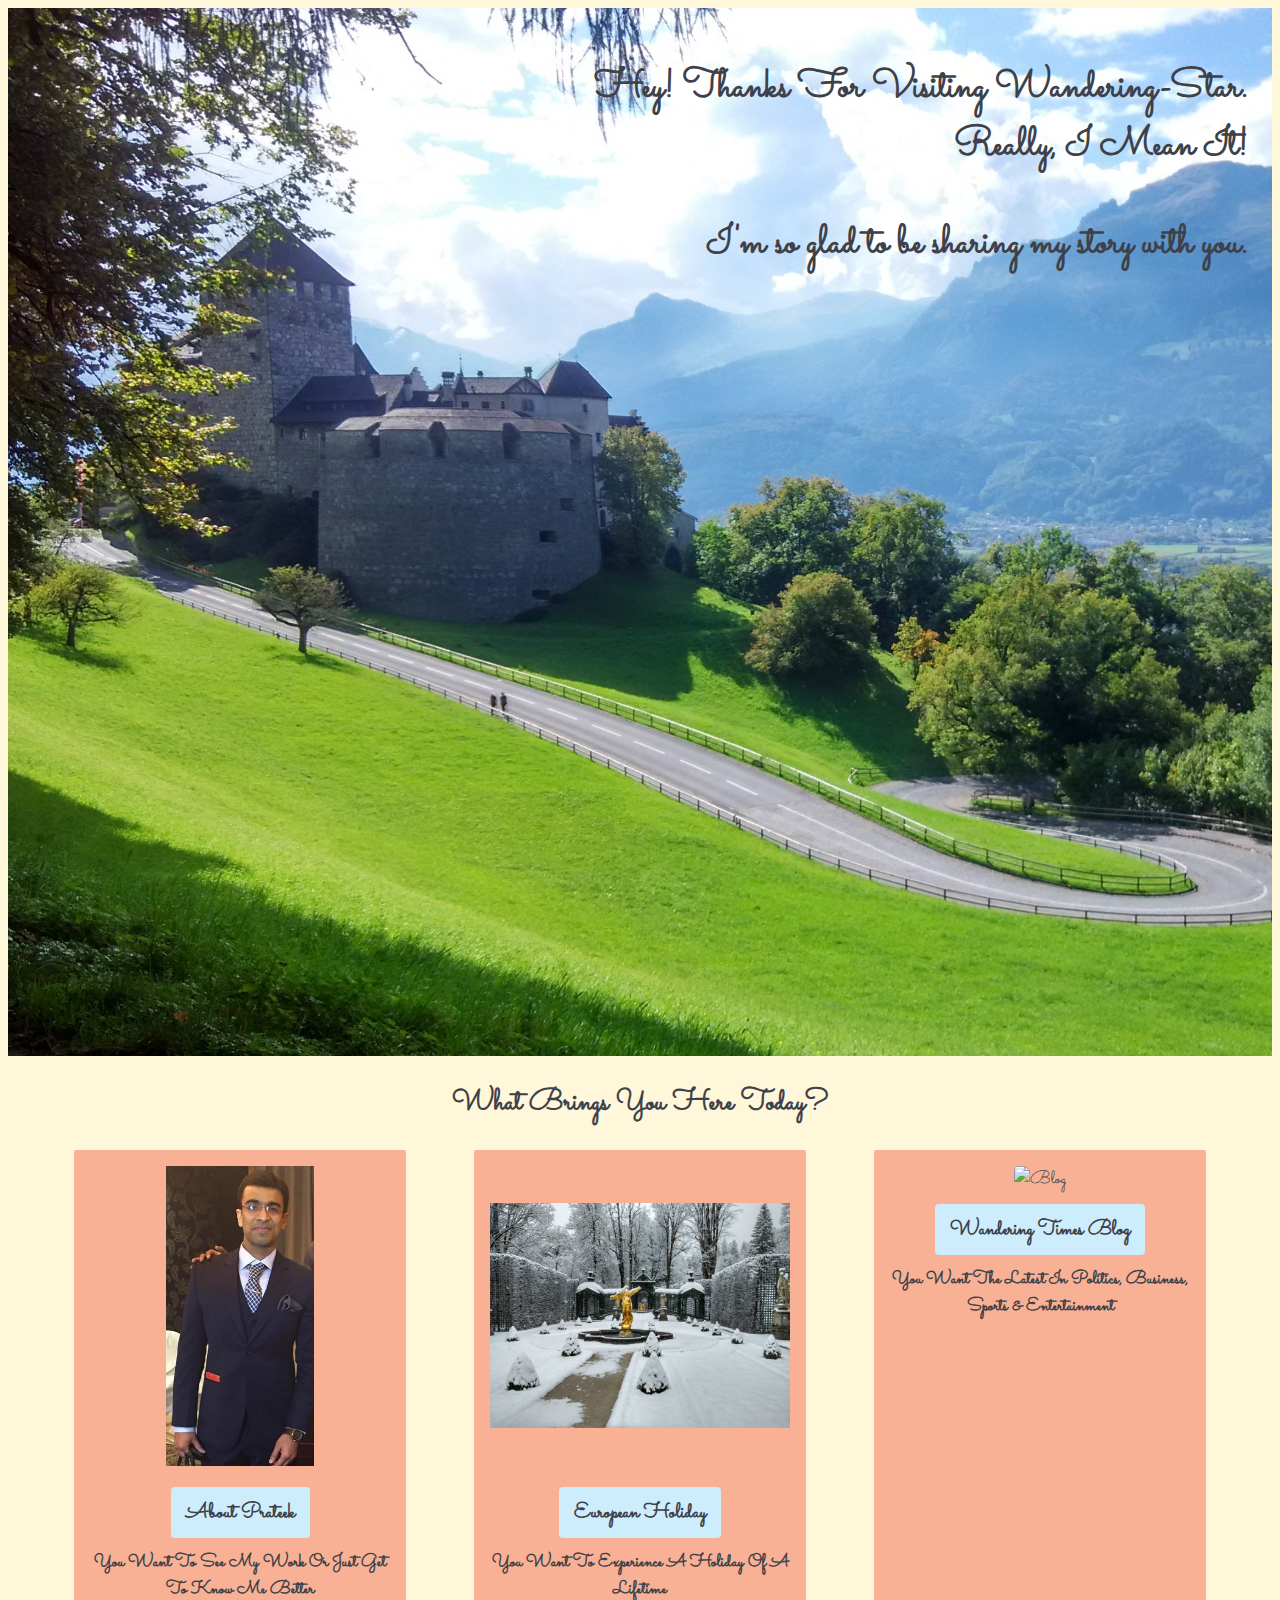
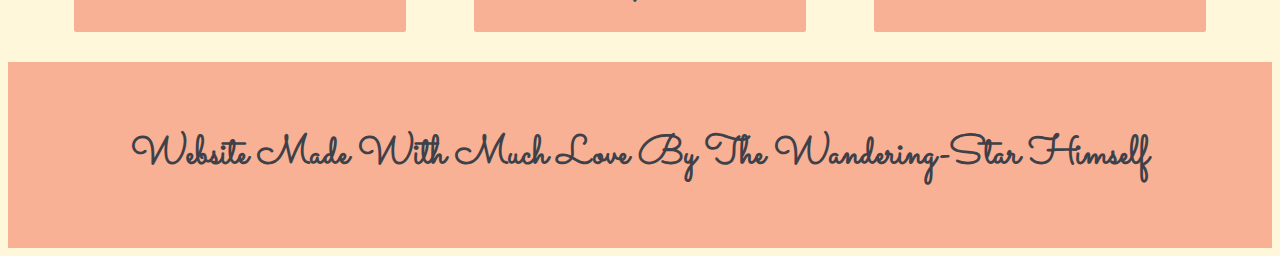
==== index.html @ ceb4e812 "Add files via upload" ====
<!DOCTYPE html>
<html lang="en">
<head>
  <meta charset="UTF-8">
  <title>Wandering-Star.com</title>
  <meta name="description" content="Find all the information you need, to experience a holiday of a life-time in Europe. Wandering-Star chronicles the travels of an Indian who was, is, and will forever be wandering. Afterall, we are just stardust. You can also read the Wandering Times Blog, for the latest in Politics, Business, Sports & Entertainment.">

  <!-- Change these Google fonts with your own choice -->
  <link href="https://fonts.googleapis.com/css2?family=Montserrat:wght@300&family=Sacramento&display=swap" rel="stylesheet">
  
  <link rel="stylesheet" href="style.css">
</head>
<body>
  <!-- Banner section -->
  <div class="banner">
  	<h1>Hey! Thanks For Visiting Wandering-Star. <br> Really, I Mean It!</h1>
    <p>I'm so glad to be sharing my story with you.</p>
  </div>
     
  <!-- Cards section -->
  <div class="container">
  	<h2>What Brings You Here Today?</h2>
  	<div class="cards">
      <div class="card-pink">
        <img src="images/About Prateek.jpg" alt="About">
        <h3> <a href="AboutPrateek.html" class="btn-blue">About Prateek</a> </h3>
        <p>You Want To See My Work Or Just Get To Know Me Better</p>
      </div>

  		<div class="card-pink">
  			<img src="images/European Holiday.jpg" alt="European Holiday">
  			<h3> <a href="EuropeanHoliday.html" class="btn-blue">European Holiday</a> </h3>
  			<p>You Want To Experience A Holiday Of A Lifetime</p>
  		</div>

  		<div class="card-pink">
  			<img src="images/Wandering Times Blog.jpg" alt="Blog">
  			<h3> <a href="WanderingTimesBlog.html" class="btn-blue">Wandering Times Blog</a></h3>
  			<p>You Want The Latest In Politics, Business, Sports & Entertainment</p>
  		</div>
  	</div>
  </div>

  <!-- Footer section -->
  <div class="footer">
  	<p>Website Made With Much Love By The Wandering-Star Himself</p>
  </div>
  
</body>
</html>
---- style.css ----
/* Write some CSS below */
body {
	font-family: 'Sacramento', cursive;
	font-size: 18px;
	color: #3E4149;
	background-color: #FEF7D9;
}

p {
	font-weight: bolder;
}

a	{
	color: #3E4149;
	text-decoration: none;
	font-weight: bold;
}

a:hover {
	color: #FE4A49;
}

/* custom class design */

.banner {
	background-image: url(images/Banner2.jpg);
	width: auto;
	height: 1000px;
	background-size: cover;
	text-align: right;
	padding: 24px;
}

.banner h1 {
	font-size: 40px;
}

h1:hover {
	color: #E84A5F;
}

.banner p {
	font-size: 40px;
}

.banner p:hover {
	color: #F73859;
}

.container	{
	text-align: center;
	width: 1200px;
	margin: auto;
}

.container h2 {
	font-size: 30px
}

h2:hover {
	color: #E84A5F;
}

.card-pink {
	background: #F8B195;
	border-radius: 2px;
	width: 300px;
	height: 450px;
	text-align: center;
	padding: 16px;
	margin: auto;
}

.card-pink img {
  width: 300px;
  height: 300px;
  object-fit: contain;
  border-radius: 4px;
}

.btn-blue {
	background-color: #CDEDFD;
	padding: 10px 15px;
	border-radius: 4px;
}

.cards {
	display: grid;
	grid-template-columns: 1fr 1fr 1fr;
}

@media (max-width: 800px) {
  .cards {
    grid-template-columns: 1fr;
  }
  
  .card-pink {
    width: auto;
  }
}

.footer {
	background: #F8B195;
	font-family: 'Sacramento', cursive;
	font-size: 40px;
	text-align: center;
	padding: 24px;
	margin-top: 30px;
}

.footer p:hover {
	color: #F73859
}
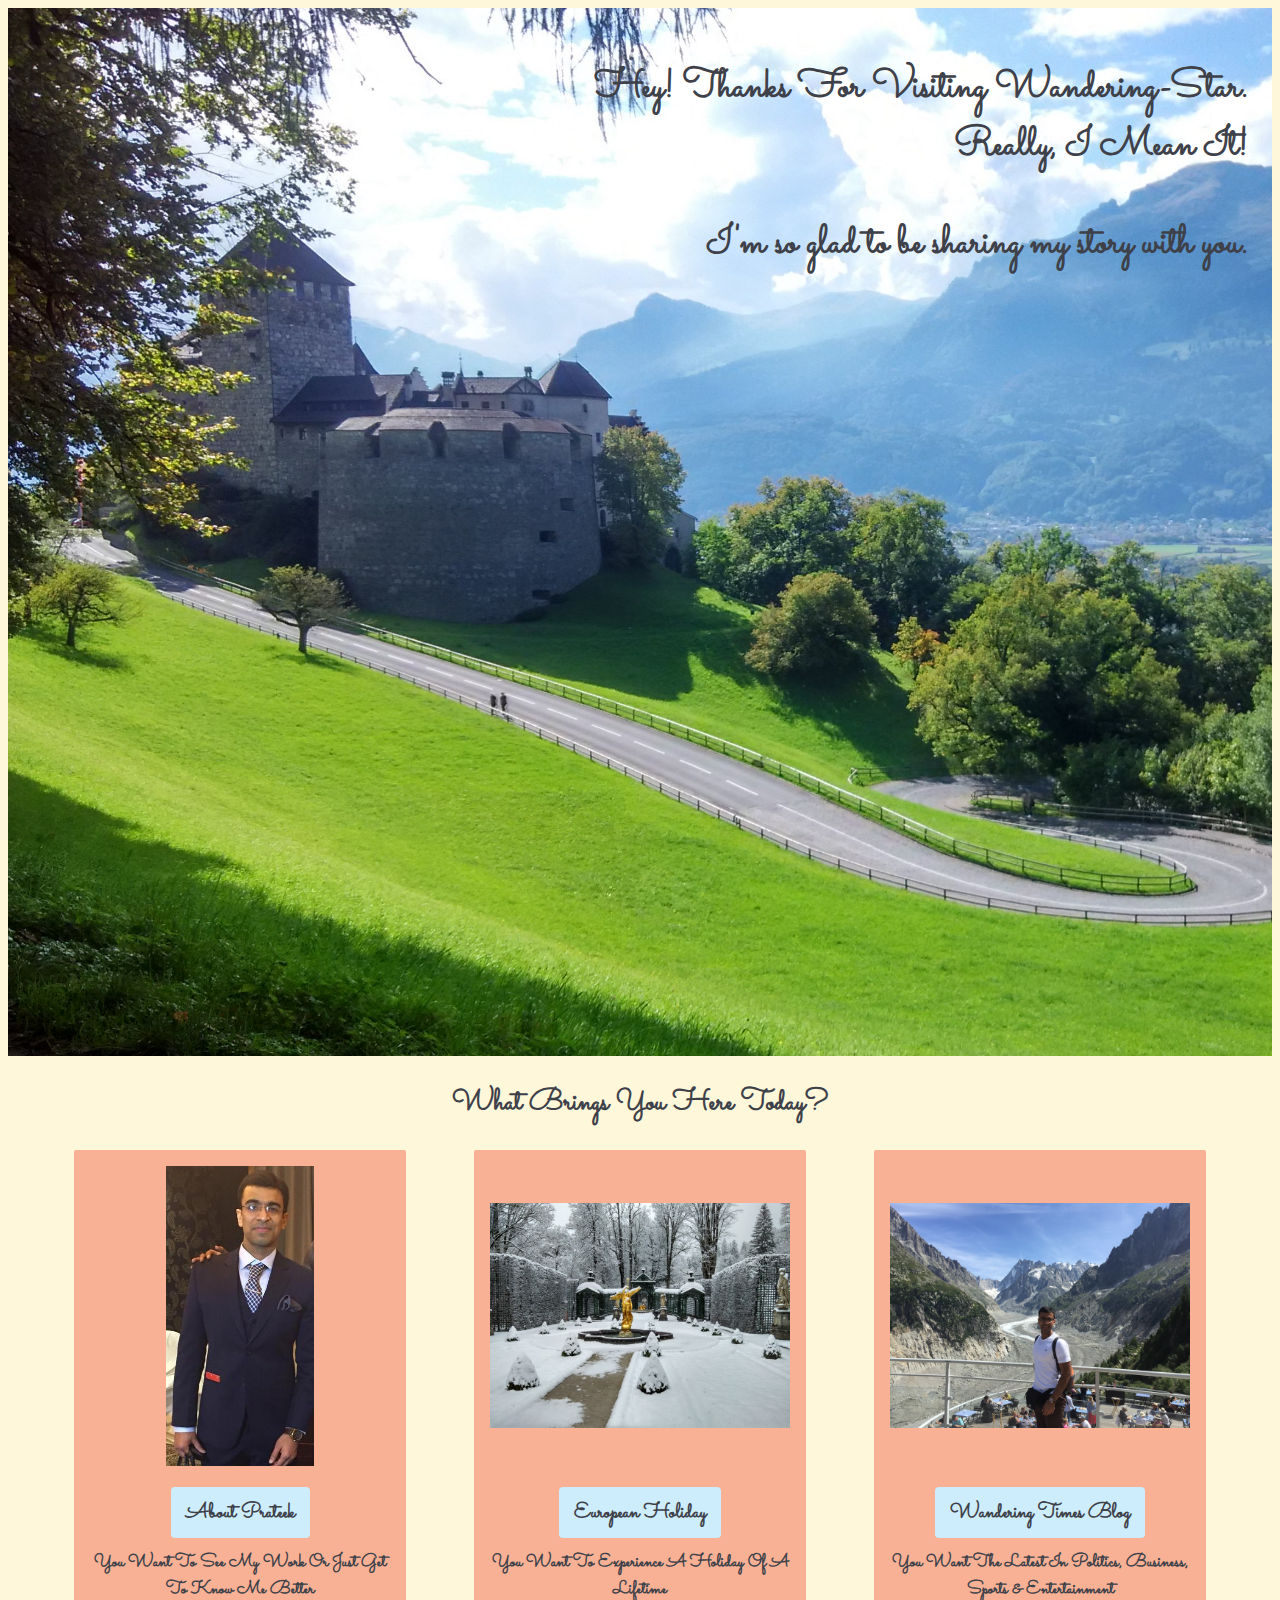
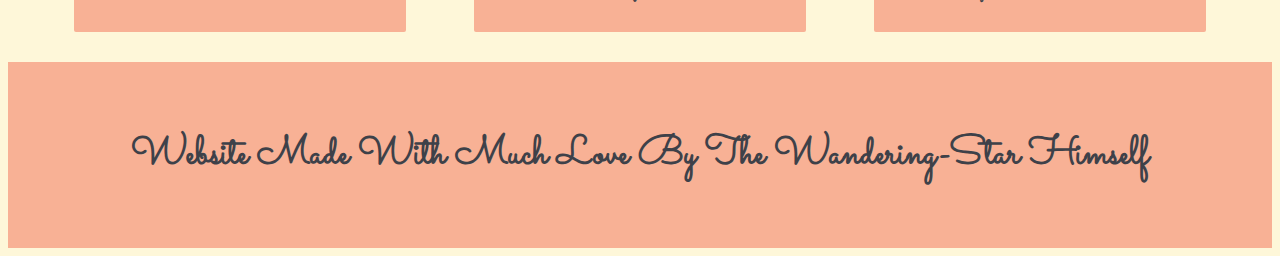
==== commit 8c2ca3d8: "Update index.html" ====
--- a/index.html
+++ b/index.html
@@ -34,7 +34,7 @@
   		</div>
 
   		<div class="card-pink">
-  			<img src="images/Wandering Times Blog.jpg" alt="Blog">
+  			<img src="images/Wandering Times Blog.JPG" alt="Blog">
   			<h3> <a href="WanderingTimesBlog.html" class="btn-blue">Wandering Times Blog</a></h3>
   			<p>You Want The Latest In Politics, Business, Sports & Entertainment</p>
   		</div>
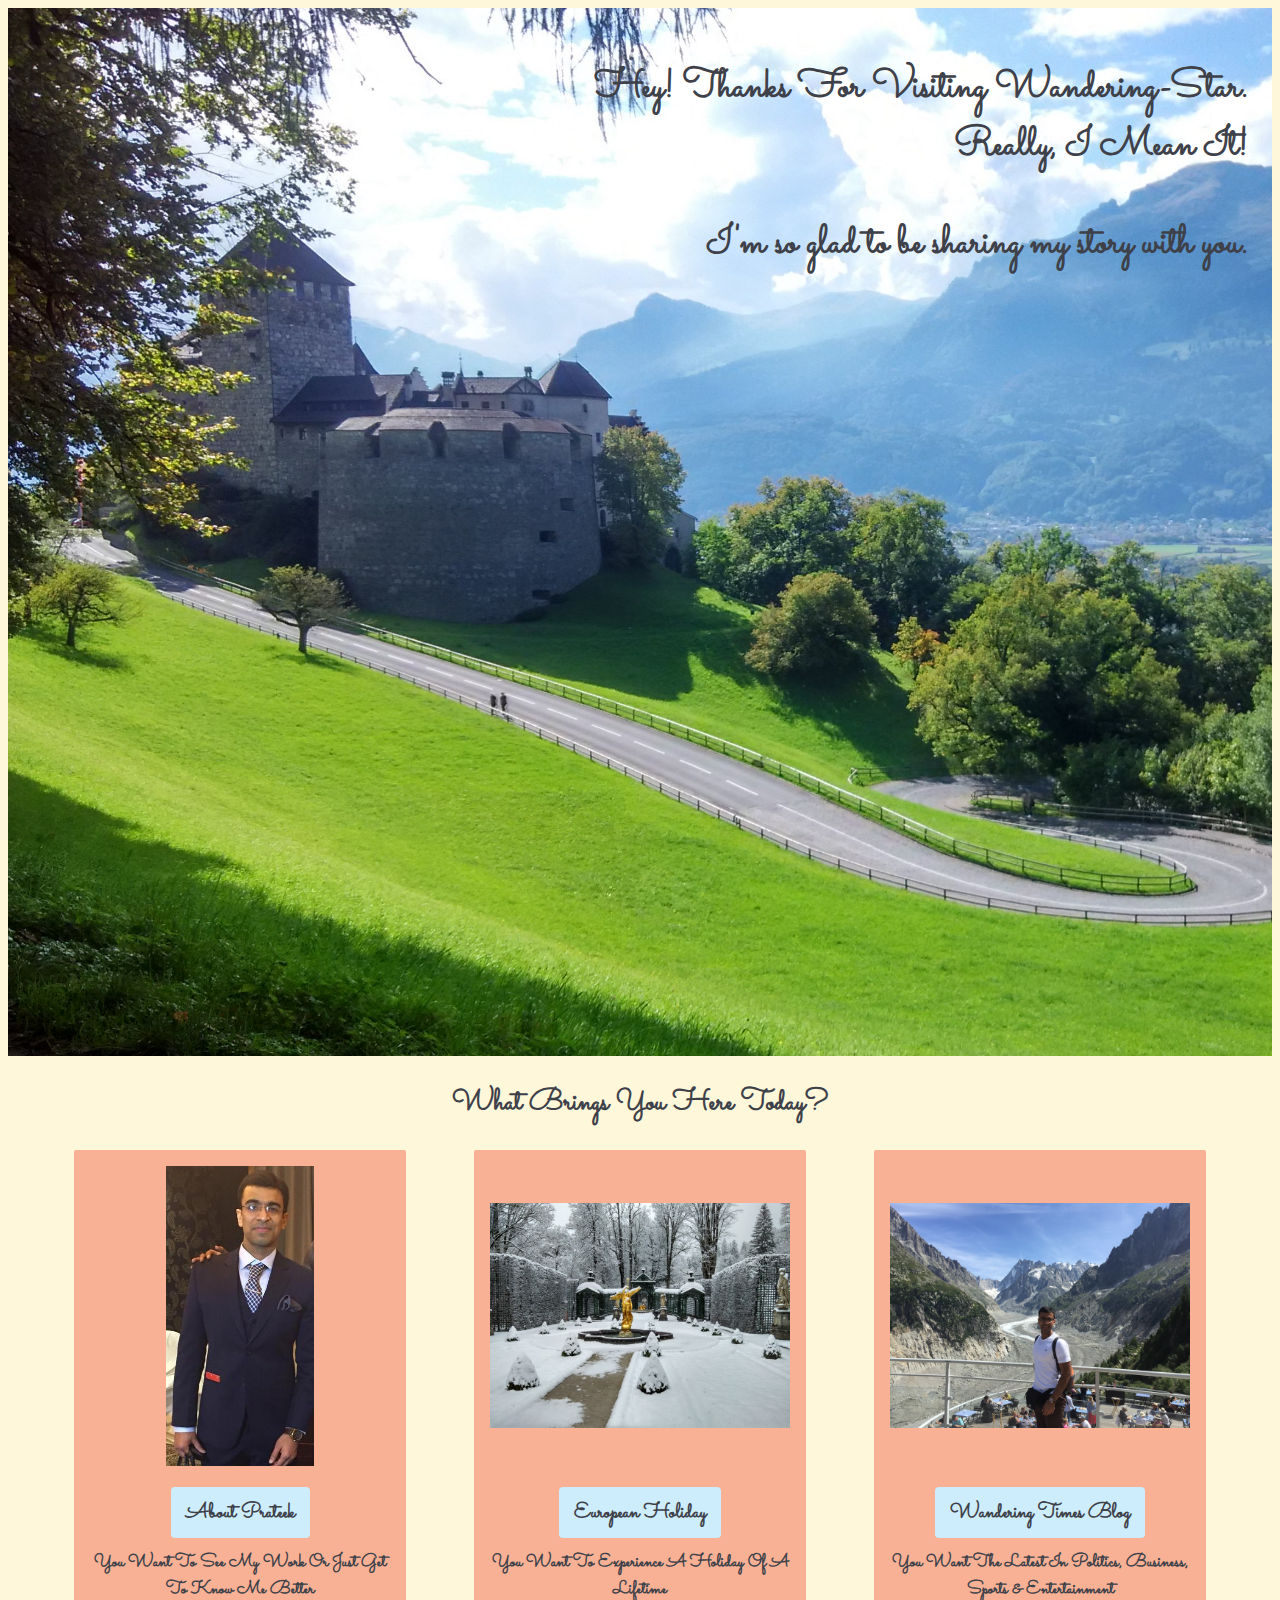
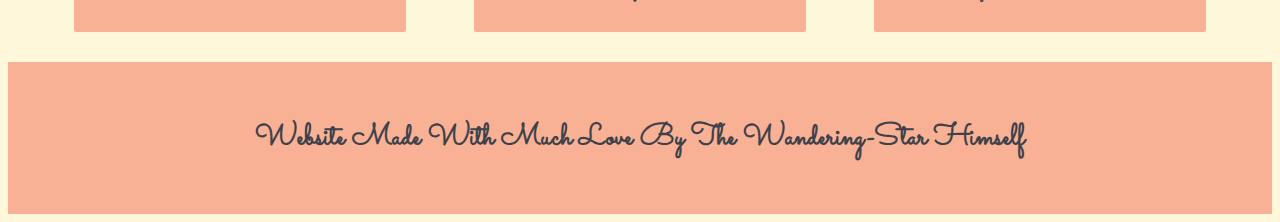
==== commit 5bafe558: "Add files via upload" ====
--- a/index.html
+++ b/index.html
@@ -7,7 +7,7 @@
 
   <!-- Change these Google fonts with your own choice -->
   <link href="https://fonts.googleapis.com/css2?family=Montserrat:wght@300&family=Sacramento&display=swap" rel="stylesheet">
-  
+
   <link rel="stylesheet" href="style.css">
 </head>
 <body>
--- a/style.css
+++ b/style.css
@@ -102,7 +102,7 @@
 .footer {
 	background: #F8B195;
 	font-family: 'Sacramento', cursive;
-	font-size: 40px;
+	font-size: 30px;
 	text-align: center;
 	padding: 24px;
 	margin-top: 30px;
